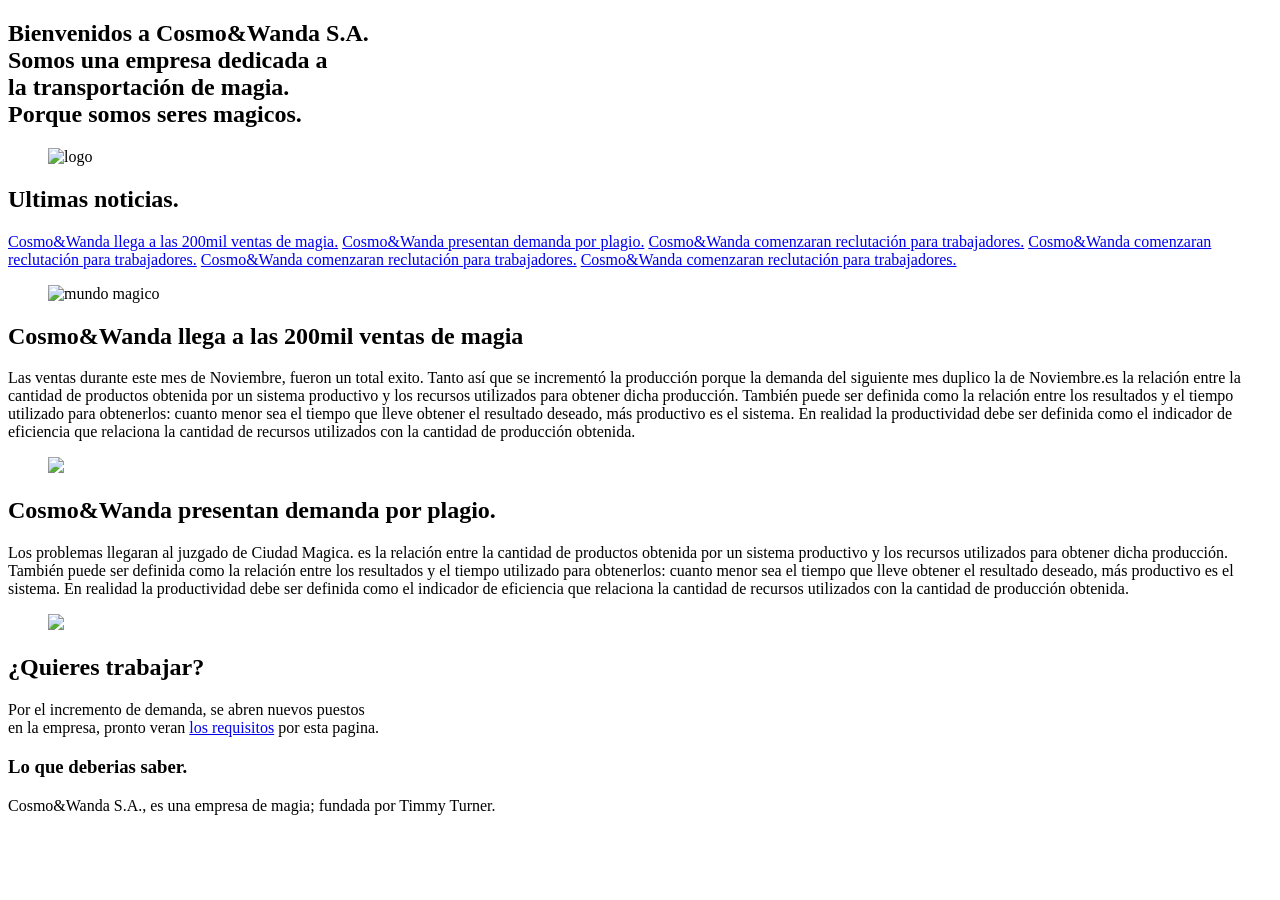
==== modulounodos.html @ 0ad2f79c "empezando" ====
<!DOCTYPE html>
<html lang="en" dir="ltr">
  <head>
    <link rel="icon" type="image/jpg" href="hero.jpg"/>
      <link href="https://fonts.googleapis.com/css?family=Fjalla+One|Source+Sans+Pro" rel="stylesheet">
    <meta name="viewport" content="width=device-width, initial-scale=1.0">
    <meta charset="utf-8">
    <title>Polvo Magico</title>
    <link href="" rel="stylesheet"/>
  </head>
  <body>
    <header class="header">
      <section class="menu">
    
      </section>
    <div class="container">
    <section class="hero">
      <h1 class="hero-title"><strong>Bienvenidos a Cosmo&Wanda S.A.</strong><br/>
        Somos una empresa dedicada a<br/> la transportación de magia. <br/>
        Porque somos seres magicos.
      </h1>
        <figure class="hero-imageContainer">
          <img class="hero-image"src="hero.jpg" alt="logo">
        </figure>
    </section>
    </div>
  </header>
<div class="container">
  <section class="breakingNews">
      <div class="letter">
      <h2 class="breakingNews-title">Ultimas noticias.</h2>
        <article class="article">
          <a href="#chisme1">Cosmo&amp;Wanda llega a las 200mil ventas de magia.</a>
          <a href="#chisme2">Cosmo&amp;Wanda presentan demanda por plagio.</a>
          <a href="#chisme3">Cosmo&amp;Wanda comenzaran reclutación para trabajadores.</a>
          <a href="#chisme3">Cosmo&amp;Wanda comenzaran reclutación para trabajadores.</a>
          <a href="#chisme3">Cosmo&amp;Wanda comenzaran reclutación para trabajadores.</a>
          <a href="#chisme3">Cosmo&amp;Wanda comenzaran reclutación para trabajadores.</a>
        </article>
    </div>
    <figure class="breakingNews-imageContainer">
      <img src="mundo.jpg" alt="mundo magico">
    </figure>
  </section>
</div>
    <div class="container">
  <section class="content">
      <article class="chisme">
      <div class="chisme-detail">
        <h2 class="chismeTitle" id="chisme1">Cosmo&Wanda llega a las 200mil ventas de magia</h2>
        <p class="chisme-font"> Las ventas durante este mes de Noviembre, fueron un total exito.
         Tanto así que se incrementó la producción porque la demanda del siguiente mes duplico
        la de Noviembre.es la relación entre la cantidad de productos obtenida por un sistema productivo y los recursos utilizados para obtener dicha producción. También puede ser definida como la relación entre los resultados y el tiempo utilizado para obtenerlos: cuanto menor sea el tiempo que lleve obtener el resultado deseado, más productivo es el sistema. En realidad la productividad debe ser definida como el indicador de eficiencia que relaciona la cantidad de recursos utilizados con la cantidad de producción obtenida.
      </p>
      </div>
          <figure class="chisme-imageContainer">
            <img class="chisme-image" src="https://encrypted-tbn0.gstatic.com/images?q=tbn:ANd9GcTyUOfxd3wnKSJ2k-Zb79oHUoUzypHlWk6Zgpp9ZFpp4ZFSvcJU" height="35%">
          </figure>
        </article>
      <article class="chisme">
        <div class="chisme-detail">
        <h2 class="chismeTitle" id="chisme2">Cosmo&Wanda presentan demanda por plagio.</h2>
        <p class="chisme-font">Los problemas llegaran al juzgado de Ciudad Magica.
          es la relación entre la cantidad de productos obtenida por un sistema productivo y los recursos utilizados para obtener dicha producción. También puede ser definida como la relación entre los resultados y el tiempo utilizado para obtenerlos: cuanto menor sea el tiempo que lleve obtener el resultado deseado, más productivo es el sistema. En realidad la productividad debe ser definida como el indicador de eficiencia que relaciona la cantidad de recursos utilizados con la cantidad de producción obtenida.
        </p>
      </div>
        <figure class="chisme-imageContainer">
          <img class="chisme-image" src="https://encrypted-tbn0.gstatic.com/images?q=tbn:ANd9GcRkb_p0UzCN8VW9fuQVMRzrDyNPCRq539rAZFbcciD39csmMKmwKg">
        </figure>
      </article>
  </section>
      </div>
  <div class="container">
  <section class="work">
  <div class="container">
      <h2 class="work-title" id="chisme3">¿Quieres trabajar?</h2>
      <p class="work-description">Por el incremento de demanda, se abren nuevos puestos <br> en la empresa,
      pronto veran <a href="#">los requisitos</a> por esta pagina.</p>
  </div>
  </section>
</div>
  <footer class="footer">
      <div class="whoarewe">
        <h3 class="whoarewe-title">Lo que deberias saber.</h3>
        <p class="whoarewe-description">Cosmo&Wanda S.A., es una empresa de magia; fundada por Timmy Turner.</p>
      </div>
      <div class="social">

    </div>
  </footer>
</body>
</html>
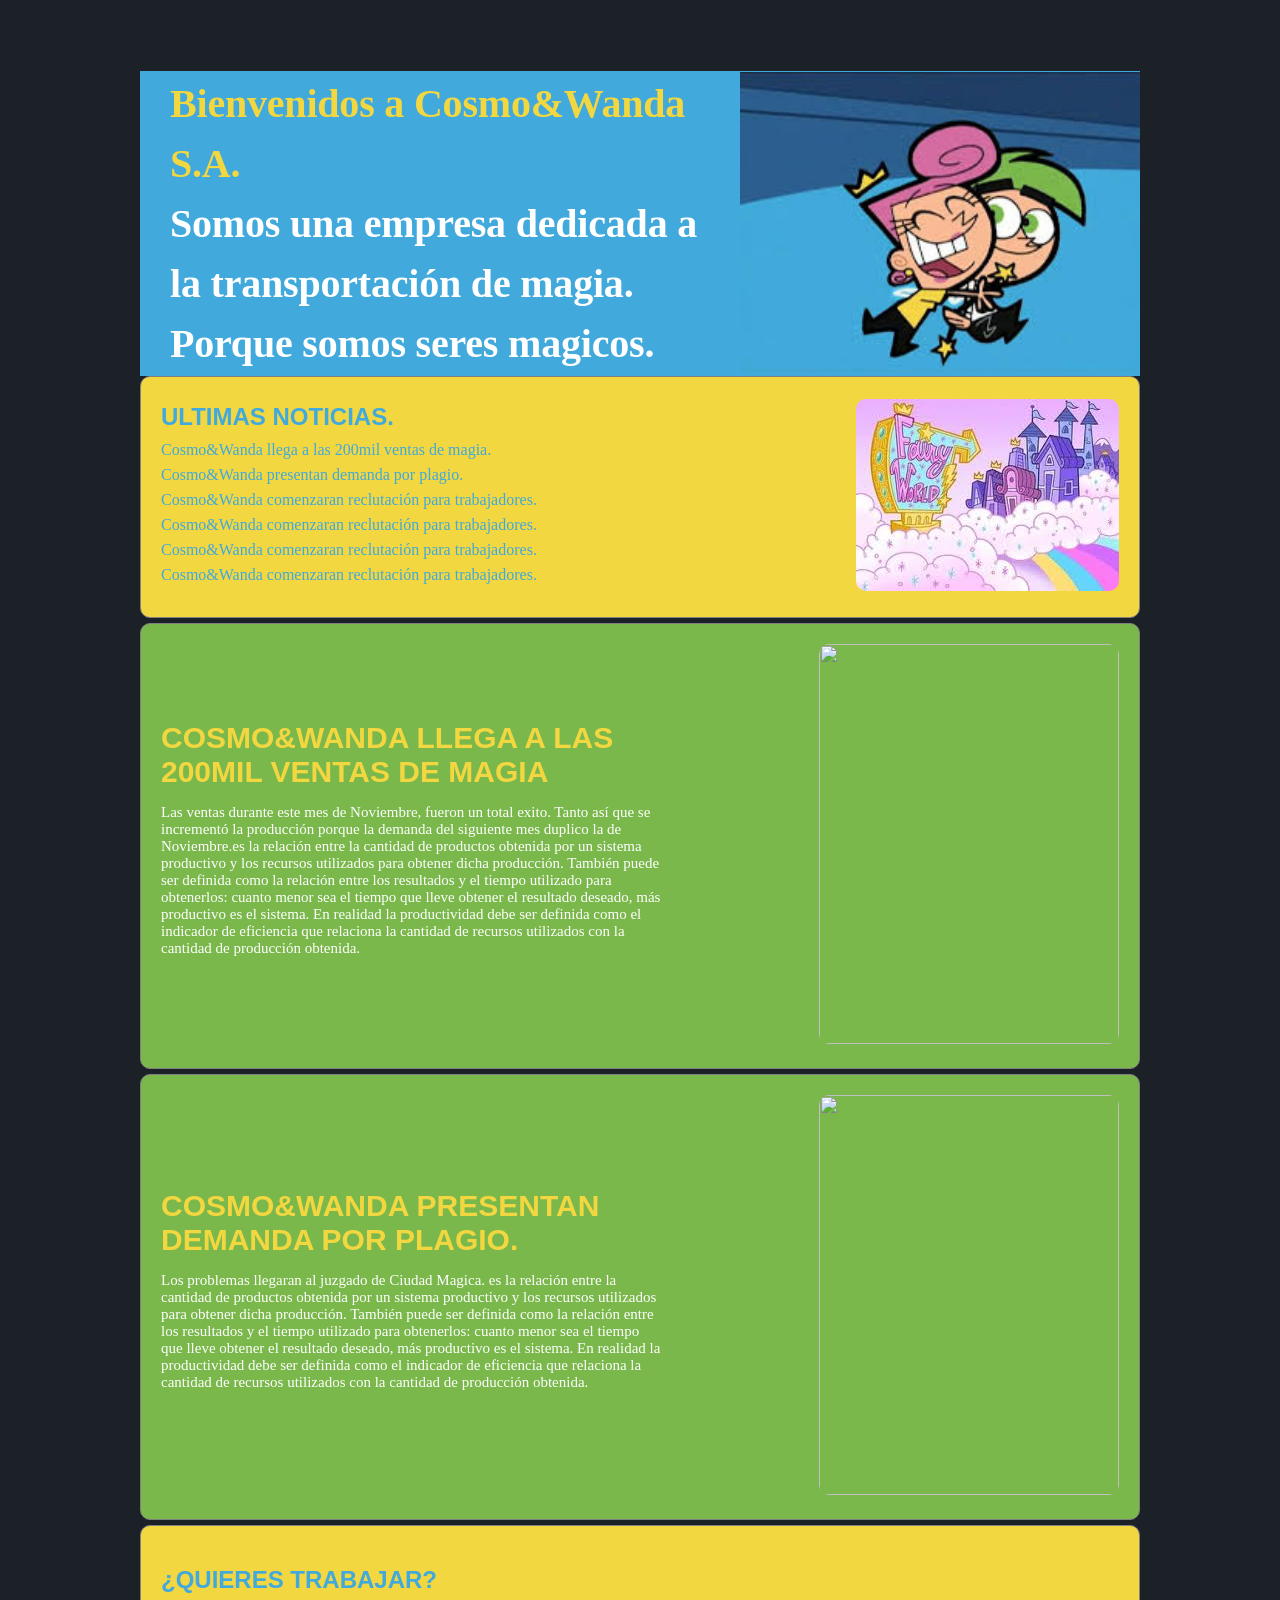
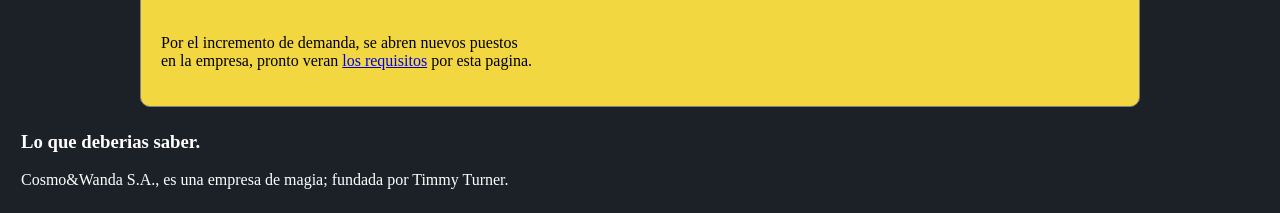
==== commit 23140c24: "añadiendo CSS" ====
--- a/modulounodos.html
+++ b/modulounodos.html
@@ -6,12 +6,12 @@
     <meta name="viewport" content="width=device-width, initial-scale=1.0">
     <meta charset="utf-8">
     <title>Polvo Magico</title>
-    <link href="" rel="stylesheet"/>
+    <link href="modulounodos.css" rel="stylesheet"/>
   </head>
   <body>
     <header class="header">
       <section class="menu">
-    
+
       </section>
     <div class="container">
     <section class="hero">
--- a/modulounodos.css
+++ b/modulounodos.css
@@ -0,0 +1,349 @@
+/*@media( min-width:1201px){}
+@media(min-width: 601px) and ( max-width: 1200px)*/
+/*cosmo #7AB84B*/
+/*wanda color:#F2D740;/
+/*pared #41A9DC*/
+body{
+  font-family:"Source Sans Pro", serif;
+  margin: 1px;
+  background-color: #1b2127;
+  }
+  h1,h2,h3{
+    font-family: font-family: "Fjalla One", arial;
+  }
+  h1{
+    line-height: 1.5em;
+    font-size: 40px;
+    letter-spacing: -.2px;
+    color: white;
+    margin:0px;
+  }
+  ol li{
+    margin: 0px;
+    list-style-type: none;
+    padding:0px;
+  }
+  figure{
+    margin: 0px;
+  }
+h1 strong{
+  color:#F2D740;
+}
+h2{
+color:#41A9DC ;
+text-transform: uppercase;
+font-family: "Source Sans Pro", arial;
+font-weight: bold;
+font-size: 24px;
+margin-bottom: 40px;
+}
+@media(min-width: 1101px)
+{
+.menu {
+  background-color: #1b2127;
+  margin: 0px;
+  display:flex;
+  justify-content: flex-end;
+  height: 70px;
+  align-items: center;
+}
+.menu ol{
+  display: flex;
+  align-items:center;
+  height: inherit;
+}
+.menu ol li{
+  height: inherit;
+}
+.menu a{
+  height: inherit;
+  display: flex;
+  align-items: center;
+  text-decoration: none;
+  padding: 0 10px;
+  color: white;
+}
+.hero{
+  height: 305px;
+  margin: 0px;
+  background-color: #41A9DC;
+  display: flex;
+  justify-content: space-between;
+  align-items: center;
+  padding-left:30px;
+}
+.hero-image{
+  width: 400px;
+  height: 300px;
+  object-fit: cover;
+  overflow: hidden;
+}
+
+.breakingNews{
+  height: 200px;
+  background-color:#F2D740;;
+  border: 1px solid gray;
+  border-radius: 10px;
+  padding: 20px;
+  margin-bottom: 5px;
+  display: flex;
+  justify-content: space-between;
+  align-items: center;
+}
+.breakingNews-imageContainer img, .chisme-image{
+  border-radius: 10px;
+}
+.article{
+  margin-top: 0px;
+  padding:0px;
+  margin: 0px;
+
+}
+.article a{
+text-decoration: none;
+color: #41A9DC;
+display: inline-block;
+width: 500px;
+height: 25px;
+}
+.breakingNews-title{
+  margin: 0px;
+  margin-bottom:10px;
+}
+.content{
+  margin: 0px;
+  /*background-color: #F8D9F6;*/
+}
+.chisme{
+  border: 1px solid gray;
+  margin-bottom: 5px;
+  border-radius: 10px;
+  padding: 20px;
+  background-color:#7AB84B;
+  display: flex;
+  justify-content: space-between;
+  align-items: center;
+  color:white;
+}
+.chisme-image{
+  width: 300px;
+  height: 400px;
+  object-fit: cover;
+  overflow: hidden;
+}
+.chisme-detail{
+  width:500px;
+}
+.chismeTitle{
+  font-size: 30px;
+   margin-bottom: 10px;
+   margin-top:0;
+   color: #F2D740;
+}
+.chisme-font{
+  font-size: 15px;
+}
+.work{
+border: 1px solid gray;
+margin-bottom: 5px;
+border-radius: 10px;
+padding: 20px;
+background-color:#F2D740;
+}
+.footer
+{
+  height: 100px;
+  background-color: #1b2127;
+  color: white;
+  display: flex;
+  justify-content: space-between;
+}
+.whoarewe{
+  padding-left: 20px;
+}
+.social-link{
+  display: inline-block;
+  width: 90px;
+  height: 90px;
+  /* border: 1px solid white; */
+  background-size: 90px 90px;
+  margin: 5px 10px;
+}
+.social-link.twitter{
+  background-image: url("twitter.svg");
+}
+.social-link.facebook{
+  background-image: url("facebook.svg");
+}
+.social-link.github{
+  background-image: url("github.svg");
+}
+.social-link.instagram{
+  background-image: url("instagram.svg");
+}
+.container{
+  width: 1000px;
+  margin: 0 auto;
+  display: inherit; /*para que lo herede el padre */
+  justify-content: inherit;
+  align-items: inherit;
+  flex-wrap:inherit;
+}
+}
+@media(min-width: 700px) and ( max-width: 1100px)
+{
+.header{
+  display: flex;
+  justify-content: space-between;
+  height: 100px;
+  background-color: #41A9DC;
+  margin: 0px;
+}
+.menu {
+  margin: 0px;
+  display:flex;
+  justify-content: flex-start;
+  height: 100px;
+  align-items: center;
+}
+.menu ol{
+  display: flex;
+  align-items:center;
+  height: inherit;
+}
+.menu ol li{
+  height: inherit;
+}
+.menu a{
+  height: inherit;
+  display: flex;
+  align-items: center;
+  text-decoration: none;
+  padding: 0 10px;
+  color: white;
+}
+.hero-title{
+  font-size: 15px;
+  margin: 0px;
+  display: block;
+  justify-content: flex-start;
+  margin-right: 5px;
+}
+.hero{
+  display: flex;
+  justify-content: flex-start;
+  align-items: inherit;
+  margin: 0px;
+}
+.hero-imageContainer{
+  display: flex;
+  justify-content: flex-end;
+  height: 100px;
+}
+.hero-image{
+  width: 90px;
+  height: 90px;
+}
+.breakingNews{
+  height: 200px;
+  background-color:#F2D740;;
+  border: 1px solid gray;
+  padding: 5px;
+  margin-top: 2px;
+  margin-bottom: 5px;
+  display: flex;
+  justify-content:space-between;
+  align-items: center;
+}
+.breakingNews-imageContainer img, .chisme-image{
+  border-radius: 10px;
+  width: 200px;
+  vertical-align: middle;
+  margin: 0px;
+
+}
+.article{
+  margin-top: 0px;
+  padding:0px;
+  margin: 0px;
+}
+.article a{
+text-decoration: none;
+color: #41A9DC;
+display: inline-block;
+width: 400px;
+height: 25px;
+}
+.breakingNews-title{
+  margin: 0px;
+  margin-bottom:10px;
+}
+.content{
+  display: flex;
+  justify-content: space-between;
+  align-items: center;
+  margin: 0px;
+  height: 500px;
+}
+.chisme{
+  margin:2px;
+  height: inherit;
+  padding: 3px;
+  color: white;
+  background-color: #CC74A4;
+  width: 500px;
+}
+.chismeTitle{
+  font-size: 20px;
+   margin-bottom: 5px;
+   margin-top:0;
+   color: #F2D740;
+   text-align: center;
+}
+.chisme-image{
+  object-fit: cover;
+  overflow: hidden;
+  margin-left: 50px;
+}
+.content{
+  margin: 0px;
+}
+.work{
+border: 1px solid gray;
+margin: 5px 0px;
+border-radius: 10px;
+padding: 20px;
+background-color:#F2D740;
+}
+.footer
+{
+  height: 50px;
+  background-color: #1b2127;
+  color: white;
+  display: flex;
+  justify-content: space-between;
+}
+.whoarewe{
+  padding-left: 20px;
+}
+.social-link{
+  display: inline-block;
+  width: 50px;
+  height: 50px;
+  /* border: 1px solid white; */
+  background-size: 50px 50px;
+  margin: 5px 10px;
+}
+.social-link.twitter{
+  background-image: url("twitter.svg");
+}
+.social-link.facebook{
+  background-image: url("facebook.svg");
+}
+.social-link.github{
+  background-image: url("github.svg");
+}
+.social-link.instagram{
+  background-image: url("instagram.svg");
+}
+}
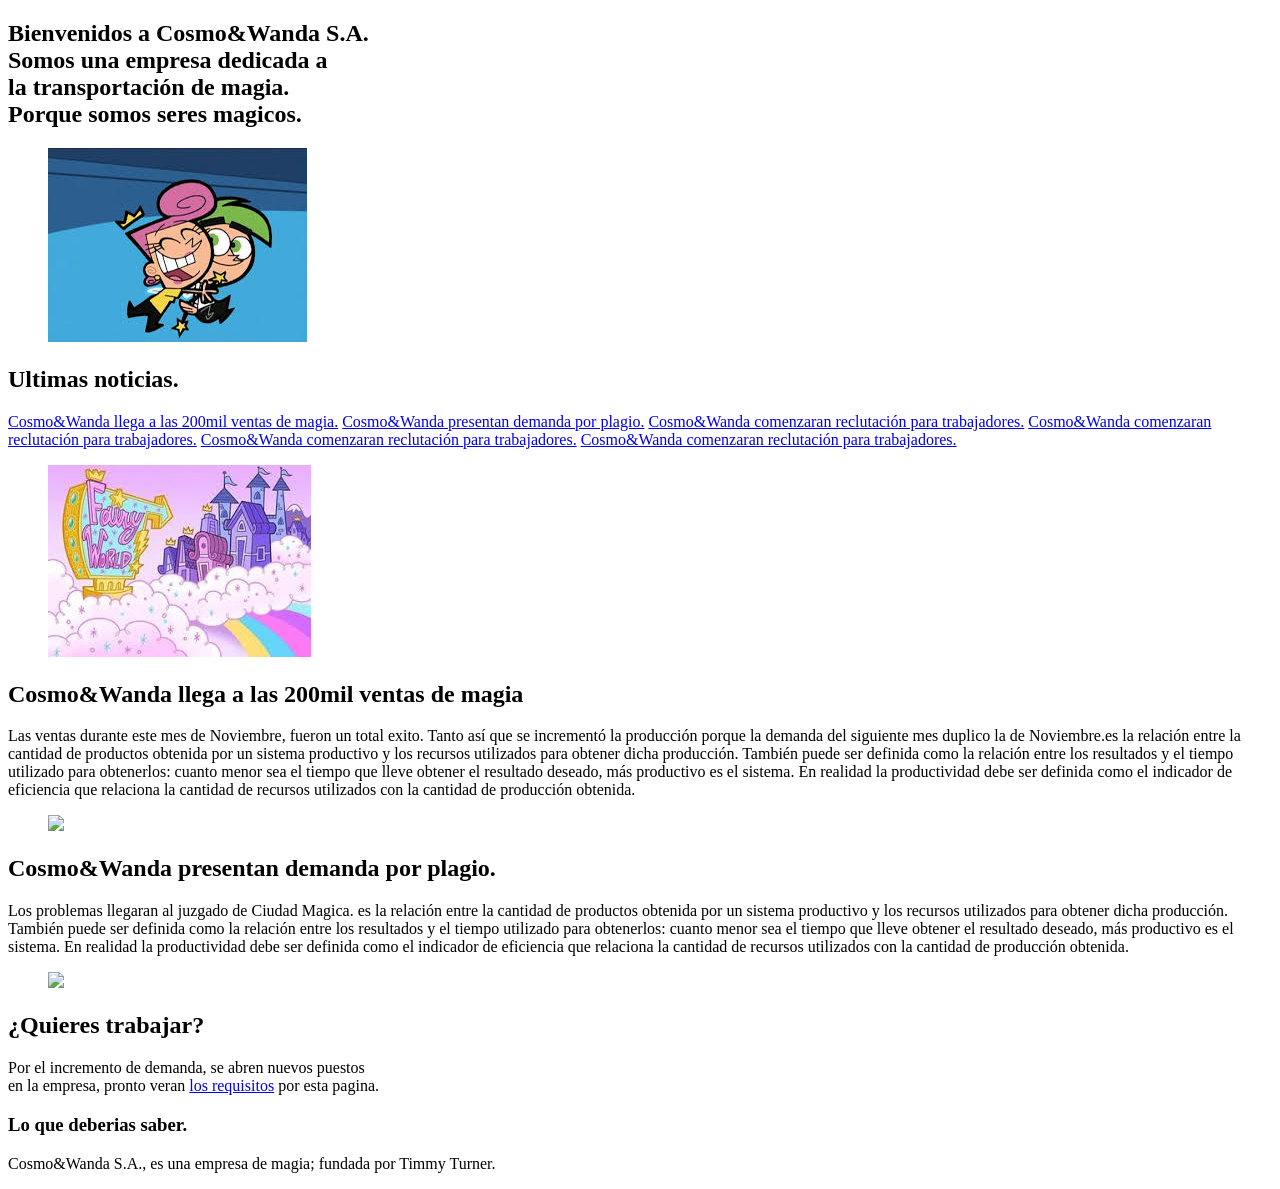
==== commit 9f82a42d: "modulo" ====
--- a/modulounodos.html
+++ b/modulounodos.html
@@ -6,7 +6,7 @@
     <meta name="viewport" content="width=device-width, initial-scale=1.0">
     <meta charset="utf-8">
     <title>Polvo Magico</title>
-    <link href="modulounodos.css" rel="stylesheet"/>
+    <link href="" rel="stylesheet"/>
   </head>
   <body>
     <header class="header">
@@ -85,7 +85,10 @@
         <p class="whoarewe-description">Cosmo&Wanda S.A., es una empresa de magia; fundada por Timmy Turner.</p>
       </div>
       <div class="social">
-
+        <a href="" class="social-link twitter"></a>
+        <a href="" class="social-link facebook"></a>
+        <a href="" class="social-link github"></a>
+        <a href="https://instagram.com/bettyrjc" class="social-link instagram"></a>
     </div>
   </footer>
 </body>
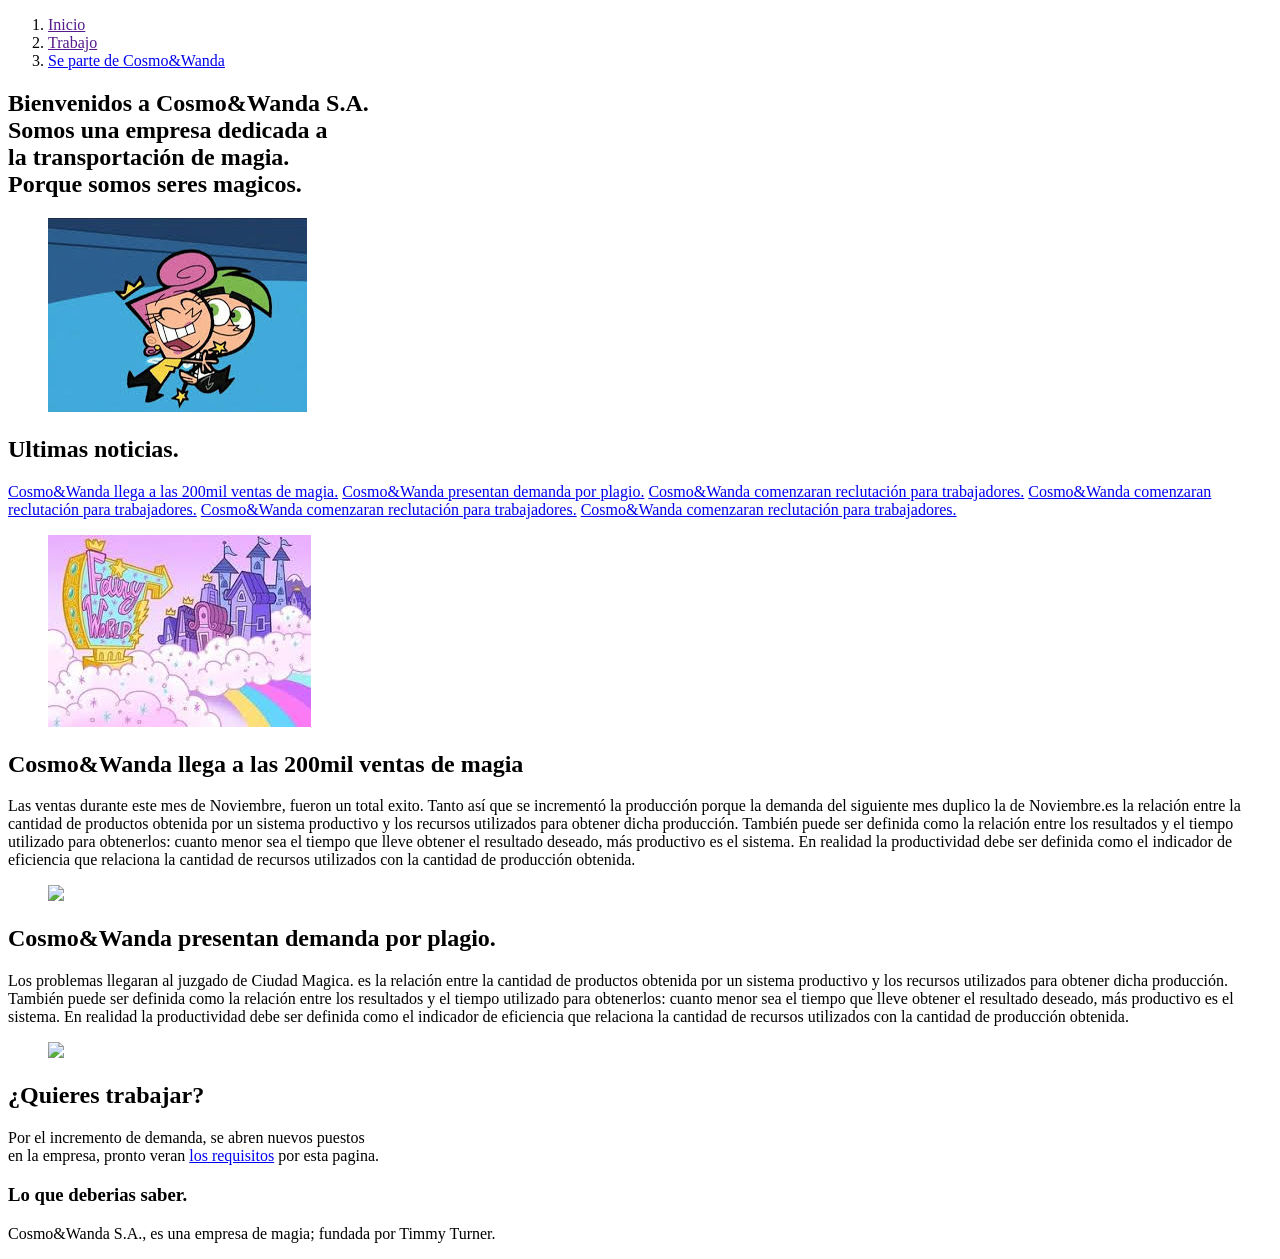
==== commit 10f6a411: "requisitos parte 2" ====
--- a/modulounodos.html
+++ b/modulounodos.html
@@ -6,12 +6,16 @@
     <meta name="viewport" content="width=device-width, initial-scale=1.0">
     <meta charset="utf-8">
     <title>Polvo Magico</title>
-    <link href="" rel="stylesheet"/>
+    <link href="requisitos.html" rel="stylesheet"/>
   </head>
   <body>
     <header class="header">
       <section class="menu">
-
+        <ol>
+         <li><a class="link" href="">Inicio</a></li>
+         <li><a class="link" href="">Trabajo</a></li>
+         <li><a class="link" href="#">Se parte de Cosmo&Wanda</a></li>
+         </ol>
       </section>
     <div class="container">
     <section class="hero">
@@ -75,7 +79,7 @@
   <div class="container">
       <h2 class="work-title" id="chisme3">¿Quieres trabajar?</h2>
       <p class="work-description">Por el incremento de demanda, se abren nuevos puestos <br> en la empresa,
-      pronto veran <a href="#">los requisitos</a> por esta pagina.</p>
+      pronto veran <a href="requisitos.html">los requisitos</a> por esta pagina.</p>
   </div>
   </section>
 </div>
@@ -85,10 +89,7 @@
         <p class="whoarewe-description">Cosmo&Wanda S.A., es una empresa de magia; fundada por Timmy Turner.</p>
       </div>
       <div class="social">
-        <a href="" class="social-link twitter"></a>
-        <a href="" class="social-link facebook"></a>
-        <a href="" class="social-link github"></a>
-        <a href="https://instagram.com/bettyrjc" class="social-link instagram"></a>
+
     </div>
   </footer>
 </body>
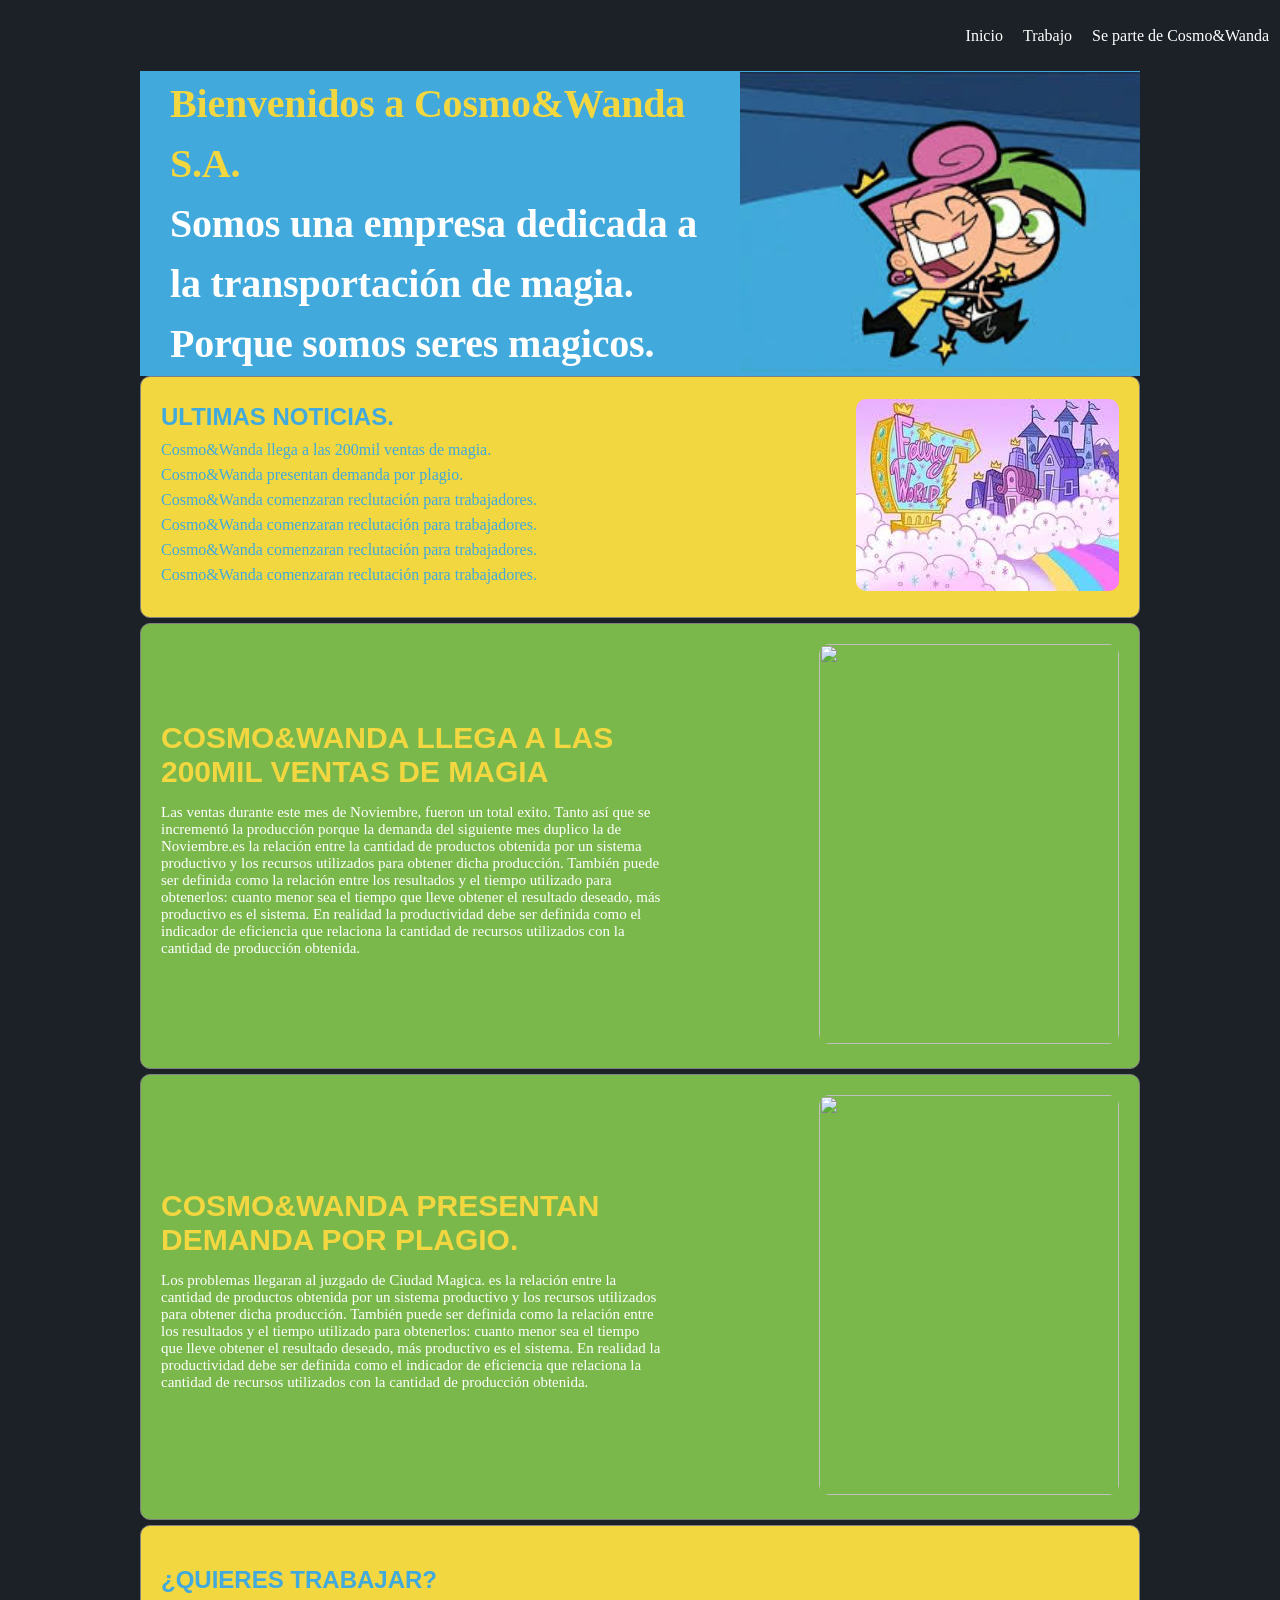
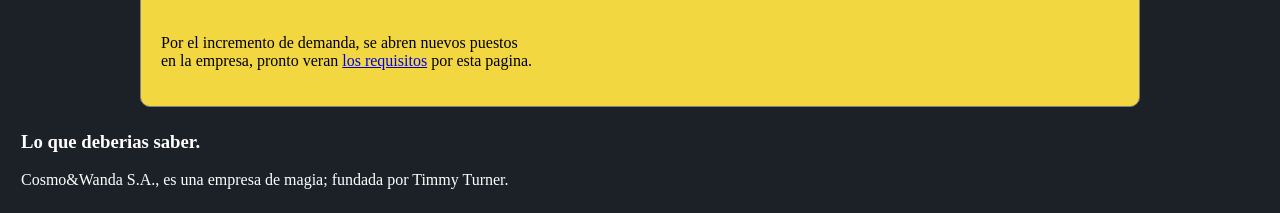
==== commit d7738208: "modlooo" ====
--- a/modulounodos.html
+++ b/modulounodos.html
@@ -6,7 +6,7 @@
     <meta name="viewport" content="width=device-width, initial-scale=1.0">
     <meta charset="utf-8">
     <title>Polvo Magico</title>
-    <link href="requisitos.html" rel="stylesheet"/>
+    <link href="modulounodos.css" rel="stylesheet"/>
   </head>
   <body>
     <header class="header">
@@ -79,7 +79,7 @@
   <div class="container">
       <h2 class="work-title" id="chisme3">¿Quieres trabajar?</h2>
       <p class="work-description">Por el incremento de demanda, se abren nuevos puestos <br> en la empresa,
-      pronto veran <a href="requisitos.html">los requisitos</a> por esta pagina.</p>
+      pronto veran <a href="#">los requisitos</a> por esta pagina.</p>
   </div>
   </section>
 </div>
--- a/modulounodos.css
+++ b/modulounodos.css
@@ -0,0 +1,349 @@
+/*@media( min-width:1201px){}
+@media(min-width: 601px) and ( max-width: 1200px)*/
+/*cosmo #7AB84B*/
+/*wanda color:#F2D740;/
+/*pared #41A9DC*/
+body{
+  font-family:"Source Sans Pro", serif;
+  margin: 1px;
+  background-color: #1b2127;
+  }
+  h1,h2,h3{
+    font-family: font-family: "Fjalla One", arial;
+  }
+  h1{
+    line-height: 1.5em;
+    font-size: 40px;
+    letter-spacing: -.2px;
+    color: white;
+    margin:0px;
+  }
+  ol li{
+    margin: 0px;
+    list-style-type: none;
+    padding:0px;
+  }
+  figure{
+    margin: 0px;
+  }
+h1 strong{
+  color:#F2D740;
+}
+h2{
+color:#41A9DC ;
+text-transform: uppercase;
+font-family: "Source Sans Pro", arial;
+font-weight: bold;
+font-size: 24px;
+margin-bottom: 40px;
+}
+@media(min-width: 1101px)
+{
+.menu {
+  background-color: #1b2127;
+  margin: 0px;
+  display:flex;
+  justify-content: flex-end;
+  height: 70px;
+  align-items: center;
+}
+.menu ol{
+  display: flex;
+  align-items:center;
+  height: inherit;
+}
+.menu ol li{
+  height: inherit;
+}
+.menu a{
+  height: inherit;
+  display: flex;
+  align-items: center;
+  text-decoration: none;
+  padding: 0 10px;
+  color: white;
+}
+.hero{
+  height: 305px;
+  margin: 0px;
+  background-color: #41A9DC;
+  display: flex;
+  justify-content: space-between;
+  align-items: center;
+  padding-left:30px;
+}
+.hero-image{
+  width: 400px;
+  height: 300px;
+  object-fit: cover;
+  overflow: hidden;
+}
+
+.breakingNews{
+  height: 200px;
+  background-color:#F2D740;;
+  border: 1px solid gray;
+  border-radius: 10px;
+  padding: 20px;
+  margin-bottom: 5px;
+  display: flex;
+  justify-content: space-between;
+  align-items: center;
+}
+.breakingNews-imageContainer img, .chisme-image{
+  border-radius: 10px;
+}
+.article{
+  margin-top: 0px;
+  padding:0px;
+  margin: 0px;
+
+}
+.article a{
+text-decoration: none;
+color: #41A9DC;
+display: inline-block;
+width: 500px;
+height: 25px;
+}
+.breakingNews-title{
+  margin: 0px;
+  margin-bottom:10px;
+}
+.content{
+  margin: 0px;
+  /*background-color: #F8D9F6;*/
+}
+.chisme{
+  border: 1px solid gray;
+  margin-bottom: 5px;
+  border-radius: 10px;
+  padding: 20px;
+  background-color:#7AB84B;
+  display: flex;
+  justify-content: space-between;
+  align-items: center;
+  color:white;
+}
+.chisme-image{
+  width: 300px;
+  height: 400px;
+  object-fit: cover;
+  overflow: hidden;
+}
+.chisme-detail{
+  width:500px;
+}
+.chismeTitle{
+  font-size: 30px;
+   margin-bottom: 10px;
+   margin-top:0;
+   color: #F2D740;
+}
+.chisme-font{
+  font-size: 15px;
+}
+.work{
+border: 1px solid gray;
+margin-bottom: 5px;
+border-radius: 10px;
+padding: 20px;
+background-color:#F2D740;
+}
+.footer
+{
+  height: 100px;
+  background-color: #1b2127;
+  color: white;
+  display: flex;
+  justify-content: space-between;
+}
+.whoarewe{
+  padding-left: 20px;
+}
+.social-link{
+  display: inline-block;
+  width: 90px;
+  height: 90px;
+  /* border: 1px solid white; */
+  background-size: 90px 90px;
+  margin: 5px 10px;
+}
+.social-link.twitter{
+  background-image: url("twitter.svg");
+}
+.social-link.facebook{
+  background-image: url("facebook.svg");
+}
+.social-link.github{
+  background-image: url("github.svg");
+}
+.social-link.instagram{
+  background-image: url("instagram.svg");
+}
+.container{
+  width: 1000px;
+  margin: 0 auto;
+  display: inherit; /*para que lo herede el padre */
+  justify-content: inherit;
+  align-items: inherit;
+  flex-wrap:inherit;
+}
+}
+@media(min-width: 700px) and ( max-width: 1100px)
+{
+.header{
+  display: flex;
+  justify-content: space-between;
+  height: 100px;
+  background-color: #41A9DC;
+  margin: 0px;
+}
+.menu {
+  margin: 0px;
+  display:flex;
+  justify-content: flex-start;
+  height: 100px;
+  align-items: center;
+}
+.menu ol{
+  display: flex;
+  align-items:center;
+  height: inherit;
+}
+.menu ol li{
+  height: inherit;
+}
+.menu a{
+  height: inherit;
+  display: flex;
+  align-items: center;
+  text-decoration: none;
+  padding: 0 10px;
+  color: white;
+}
+.hero-title{
+  font-size: 15px;
+  margin: 0px;
+  display: block;
+  justify-content: flex-start;
+  margin-right: 5px;
+}
+.hero{
+  display: flex;
+  justify-content: flex-start;
+  align-items: inherit;
+  margin: 0px;
+}
+.hero-imageContainer{
+  display: flex;
+  justify-content: flex-end;
+  height: 100px;
+}
+.hero-image{
+  width: 90px;
+  height: 90px;
+}
+.breakingNews{
+  height: 200px;
+  background-color:#F2D740;;
+  border: 1px solid gray;
+  padding: 5px;
+  margin-top: 2px;
+  margin-bottom: 5px;
+  display: flex;
+  justify-content:space-between;
+  align-items: center;
+}
+.breakingNews-imageContainer img, .chisme-image{
+  border-radius: 10px;
+  width: 200px;
+  vertical-align: middle;
+  margin: 0px;
+
+}
+.article{
+  margin-top: 0px;
+  padding:0px;
+  margin: 0px;
+}
+.article a{
+text-decoration: none;
+color: #41A9DC;
+display: inline-block;
+width: 400px;
+height: 25px;
+}
+.breakingNews-title{
+  margin: 0px;
+  margin-bottom:10px;
+}
+.content{
+  display: flex;
+  justify-content: space-between;
+  align-items: center;
+  margin: 0px;
+  height: 500px;
+}
+.chisme{
+  margin:2px;
+  height: inherit;
+  padding: 3px;
+  color: white;
+  background-color: #CC74A4;
+  width: 500px;
+}
+.chismeTitle{
+  font-size: 20px;
+   margin-bottom: 5px;
+   margin-top:0;
+   color: #F2D740;
+   text-align: center;
+}
+.chisme-image{
+  object-fit: cover;
+  overflow: hidden;
+  margin-left: 50px;
+}
+.content{
+  margin: 0px;
+}
+.work{
+border: 1px solid gray;
+margin: 5px 0px;
+border-radius: 10px;
+padding: 20px;
+background-color:#F2D740;
+}
+.footer
+{
+  height: 50px;
+  background-color: #1b2127;
+  color: white;
+  display: flex;
+  justify-content: space-between;
+}
+.whoarewe{
+  padding-left: 20px;
+}
+.social-link{
+  display: inline-block;
+  width: 50px;
+  height: 50px;
+  /* border: 1px solid white; */
+  background-size: 50px 50px;
+  margin: 5px 10px;
+}
+.social-link.twitter{
+  background-image: url("twitter.svg");
+}
+.social-link.facebook{
+  background-image: url("facebook.svg");
+}
+.social-link.github{
+  background-image: url("github.svg");
+}
+.social-link.instagram{
+  background-image: url("instagram.svg");
+}
+}
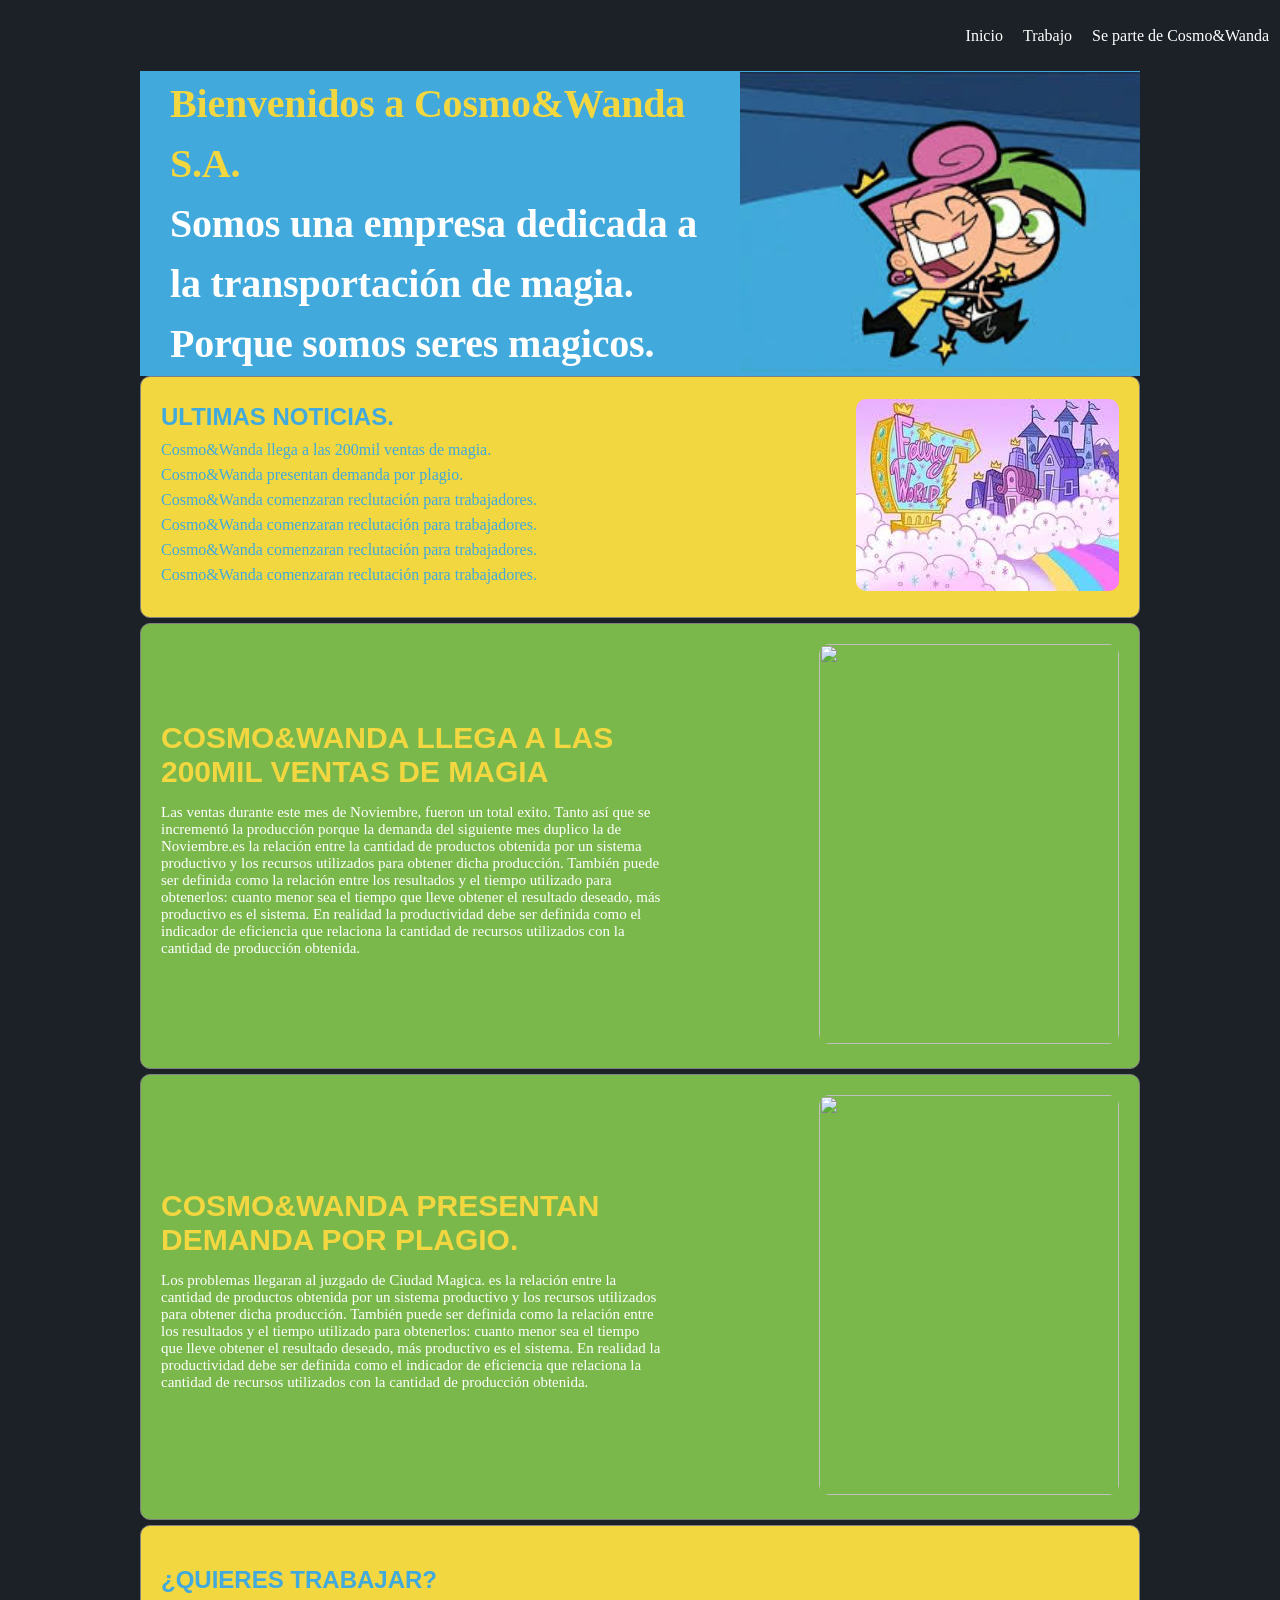
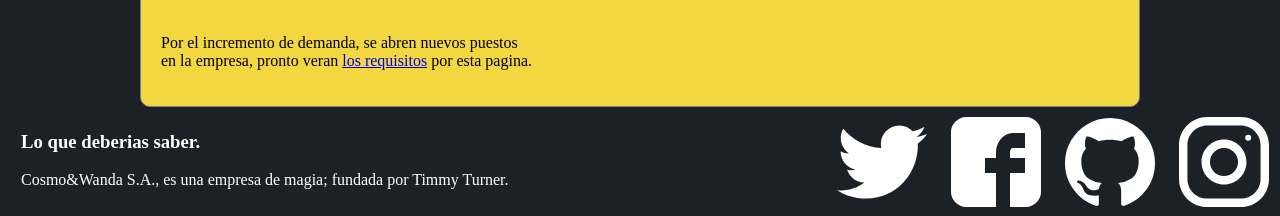
==== commit 1147936f: "modulo" ====
--- a/modulounodos.html
+++ b/modulounodos.html
@@ -89,7 +89,10 @@
         <p class="whoarewe-description">Cosmo&Wanda S.A., es una empresa de magia; fundada por Timmy Turner.</p>
       </div>
       <div class="social">
-
+        <a href="" class="social-link twitter"></a>
+        <a href="" class="social-link facebook"></a>
+        <a href="" class="social-link github"></a>
+        <a href="https://instagram.com/bettyrjc" class="social-link instagram"></a>
     </div>
   </footer>
 </body>
